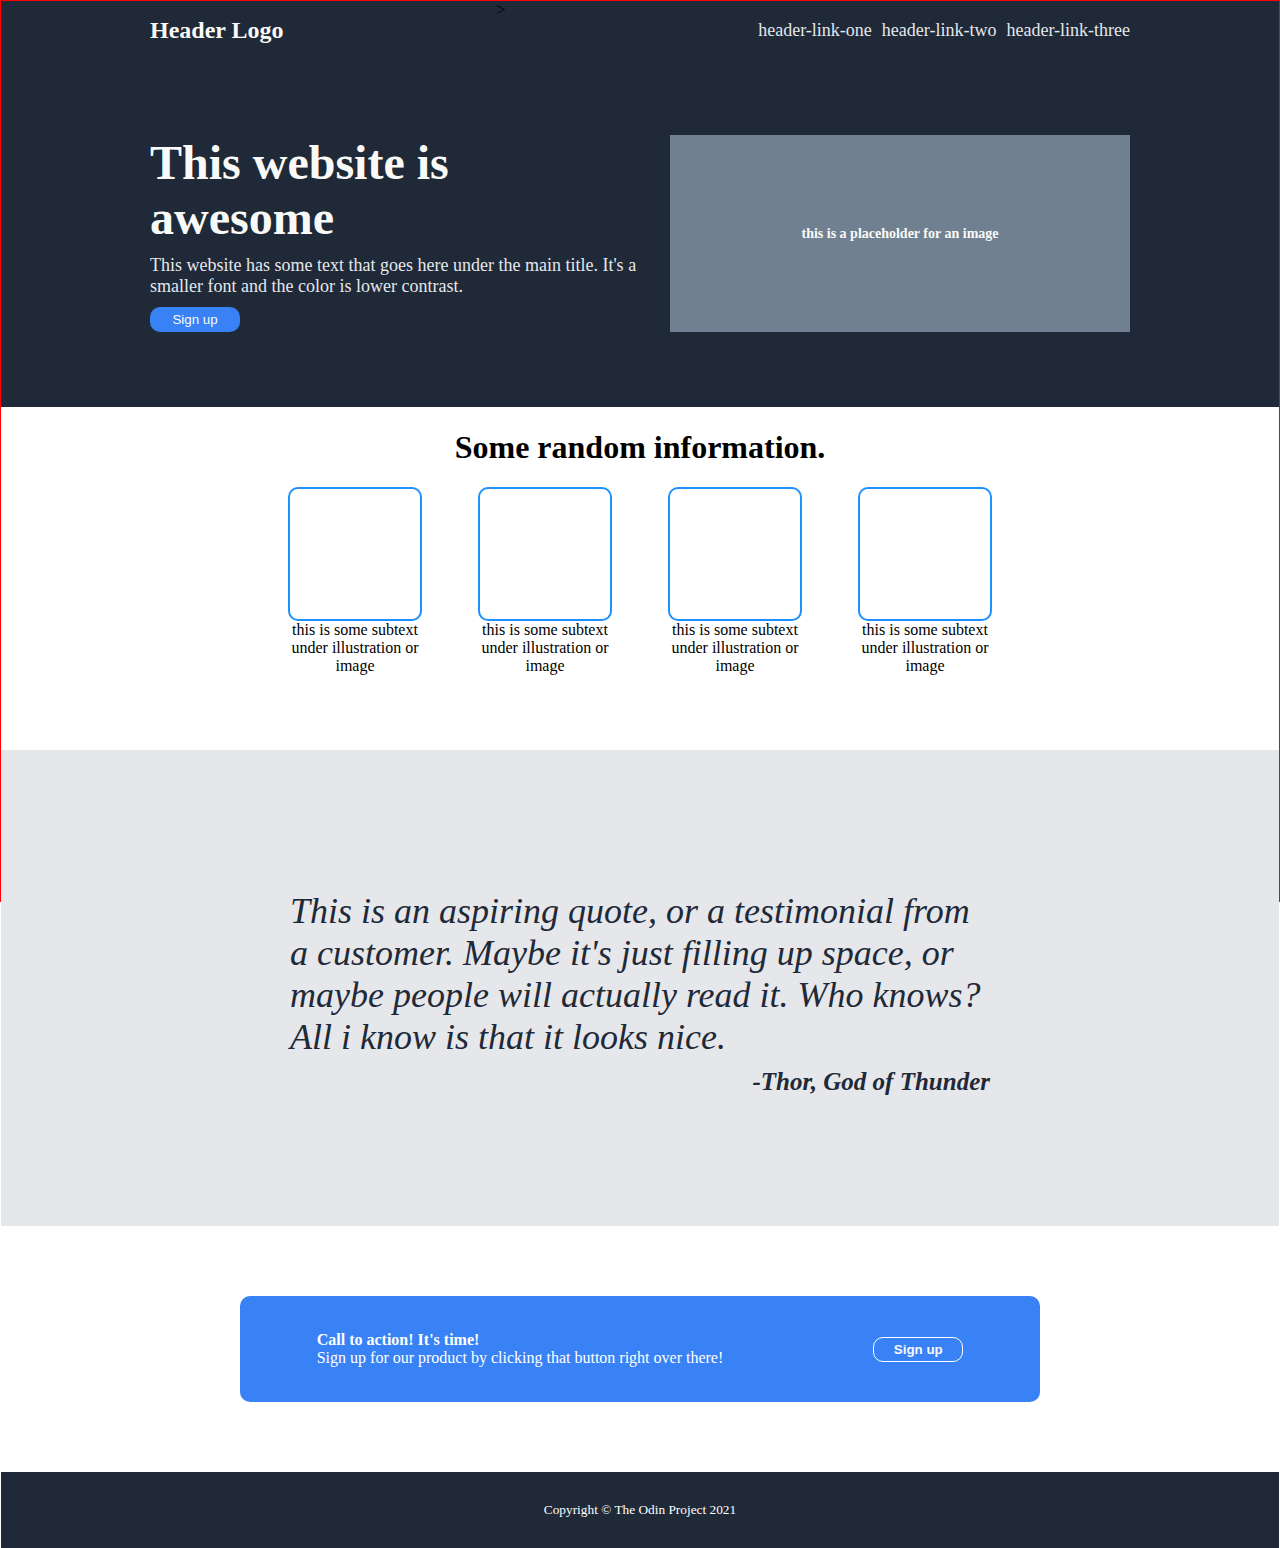
==== index.html @ fe5f59f4 "alhamdulillah after struggling over 2 days, i managed to rebuild odin landing page project from scra" ====
<!DOCTYPE html>
<html lang="en">
<head>
    <meta charset="UTF-8">
    <meta http-equiv="X-UA-Compatible" content="IE=edge">
    <meta name="viewport" content="width=device-width, initial-scale=1.0">
    <link rel="stylesheet" href="styles.css">
    <title>Project Landing Page</title>
</head>

<body>
    <div class="header-body">
        <div class="header-wrapper">
            <div class="header">
                <h1>Header Logo</h1>>
                <ul class="nav-links">
                    <li><a href="nav-link">header-link-one</a></li>
                    <li><a href="nav-link">header-link-two</a></li>
                    <li><a href="nav-link">header-link-three</a></li>
                </ul>
            </div>    

            <div class="hero-header">
                <div class="hero-text">
                    <h1>This website is awesome</h1>
                    <p1>
                        This website has some text that goes here under the 
                        main title. It's a smaller font and the color is lower contrast.
                    </p1>
                    <button>Sign up</button>
                </div>

                <div class="hero-image">
                    <h1>this is a placeholder for an image</h1>
                </div>
            </div>
        </div>
    </div>

    <div class="first-content-body">
        <div class="first-content-wrapper">
            <div class="first-content">
                <div class="first-content-title">
                    <h1> Some random information.</h1>
                </div>

                <div class="first-content-images">
                    <div class="first-image">
                        <div class="image-placeholder"></div>
                        <div class="image-text">
                            <p1>this is some subtext under illustration or image</p1>
                        </div>
                    </div>
                    <div class="second-image">
                        <div class="image-placeholder"></div>
                        <div class="image-text">
                            <p1>this is some subtext under illustration or image</p1>
                        </div>
                    </div>
                    <div class="third-image">
                        <div class="image-placeholder"></div>
                        <div class="image-text">
                            <p1>this is some subtext under illustration or image</p1>
                        </div>
                    </div>
                    <div class="fourth-image">
                        <div class="image-placeholder"></div>
                        <div class="image-text">
                            <p1>this is some subtext under illustration or image</p1>
                        </div>
                    </div>
                </div>
            </div>
        </div>
    </div>

    <div class="second-content-body">
        <div class="second-content-wrapper">
            <div class="second-content">
                <div class="quotes">
                    <blockquote class="quote-texts">
                        <p1>This is an aspiring quote, or a testimonial from a customer.
                            Maybe it's just filling up space, or maybe people will actually read it.
                            Who knows? All i know is that it looks nice.
                        </p1>
                        <h6>-Thor, God of Thunder</h6>
                    <blockquote>
                </div>
            </div>
        </div>
    </div>

    <div class="third-content-body">
        <div class="third-content-wrapper">
            <div class="third-content">
                <div class="join-us">
                    <div class="join-us-text">
                        <p1>
                            <span>Call to action! It's time!</span><br>
                            Sign up for our product by clicking that button right over there!
                        </p1>
                    </div>
                    <button>Sign up</button>
                </div>
            </div>
        </div>
    </div>
    
    <div class="footer-body">
        <div class="footer-wrapper">
            <footer class="footer">     
                <small style="color:#FFF">Copyright &copy The Odin Project 2021</small>
            </footer>
        </div>
    </div>
</body>
</html>
---- styles.css ----
body {
    display: flex;
    flex-direction: column;
    align-items: center;
    height: 100vh;
    margin: 0;
    border: 1px solid red;
}

.header-body {
    display: flex;
    justify-content: center;
    width: 100%;
    background-color: #1F2937;
}

.header-wrapper {
    display: flex;
    flex-direction: column;
    width: 980px;
}

.header {
    display: flex;
    justify-content: space-between;
}

.header > h1 {
    color: #F9FAF8;
    font-size: 24px;
}
.nav-links {
    display: flex; 
    align-items: center;
    gap: 10px;
}

.hero-header {
    display: flex;
    justify-content: space-between;
    align-items: stretch;
    padding: 75px 0;
 
    gap: 30px;
}

.hero-text {
    display: flex;
    flex-direction: column;
    flex-grow: 1;
    min-height: 100%;
    max-width: 50%;
    gap: 10px;
}

.hero-text > h1 {
    margin: 0;
    color: #F9FAF8;
    font-size: 48px;
    font-weight: bolder;
}

.hero-image {
    display: flex;
    justify-content: center;
    align-items: center;
    min-height: 100%;
    max-width: 50%;
    flex-grow: 10;
    background-color: slategray;
}

.hero-image {
    color: #F9FAF8;
    font-size: 7px;
}

.first-content-body {
    display: flex;
    justify-content: center;
    width: 100%;
    background-color: white;
}

.first-content-wrapper {
    display: flex;
    flex-direction: column;
    width: 980px;
    padding-bottom: 75px;
}

.first-content {
    display: flex;
    flex-direction: column;
    justify-content: flex-start;
    align-items: center;
    flex: 1;
}

.first-content-images {
    display: flex;
    justify-content: center;
    gap: 40px;
}


.first-image,
.second-image,
.third-image,
.fourth-image {
    display: flex;
    flex: 1;
    align-items: center;
    flex-direction: column;
    border-radius: 10px;
    width: 150px;
}

.image-placeholder {
    display: flex;
    height: 130px;
    width: 130px;
    border-radius: 10px;
    border: 2px solid dodgerblue;
}

.image-text {
    display: flex;
    text-align: center;
}

.second-content-body {
    display: flex;
    justify-content: center;
    background-color: #E5E7EB;
    width: 100%;
}

.second-content-wrapper {
    display: flex;
    width: 980px;
}
.second-content {
    display: flex;
    justify-content: center;
    flex: 1;
}

.quotes {
    display: flex;
    align-items: center;    
    flex-direction: column;
    width: 700px;
    padding-top: 140px;
}

.quote-texts {
    display: flex;
    flex-direction: column;
    font-size: 36px;
    font-weight: light;
    font-style: italic;
    color: #1F2937;
    margin: 0;
    padding: 0;
}

.quote-texts > h6 {
    text-align: end;
    margin-top: 10px;
    font-size: 25px;
}

.quote-author {
    display: flex;
    flex: 1;
    justify-content: flex-end;
}

.third-content-body {
    display: flex;
    justify-content: center;
    width: 100%;
    background-color: white;
}

.third-content-wrapper {
    display: flex;
    align-items: center;
    flex-direction: column;
    width: 980px;
    margin: 70px 50px;
}

.third-content {
    display: flex;
    flex: 1;
    justify-content: center;
    width: 800px;
    background-color: #3882F6;
    border-radius: 10px;
}

.join-us {
    display: flex;
    justify-content: center;
    align-items: center;
    margin: 35px 0;
    gap: 150px;
}

.join-us-text {
    display: flex;
}

.join-us-text > p1 {
    color: white;
}

.join-us > button {
    font-weight: bold;
    border: 1px solid white;
}

.footer-body {
    display: flex;
    justify-content: center;
    width: 100%;
    background-color: #1F2937;
}

.footer-wrapper {
    display: flex;
    flex-direction: column;
    width: 980px;
}

.footer {
    display: flex;
    justify-content: center;
    align-items: center;
    margin-top: auto;
    flex-grow: 1;
    padding: 30px 0;
}

ul {
    list-style: none;
}

a,
.hero-text > p1 {
    color: #E5E7EB;
    font-size: 18px;
    text-decoration: none;
}

button {
    color: #F9FAF8;
    background-color: #3882F6;
    border: none;
    border-radius: 10px;
    width: 90px;
    height: 25px;
}

span {
    font-weight: bolder;
}
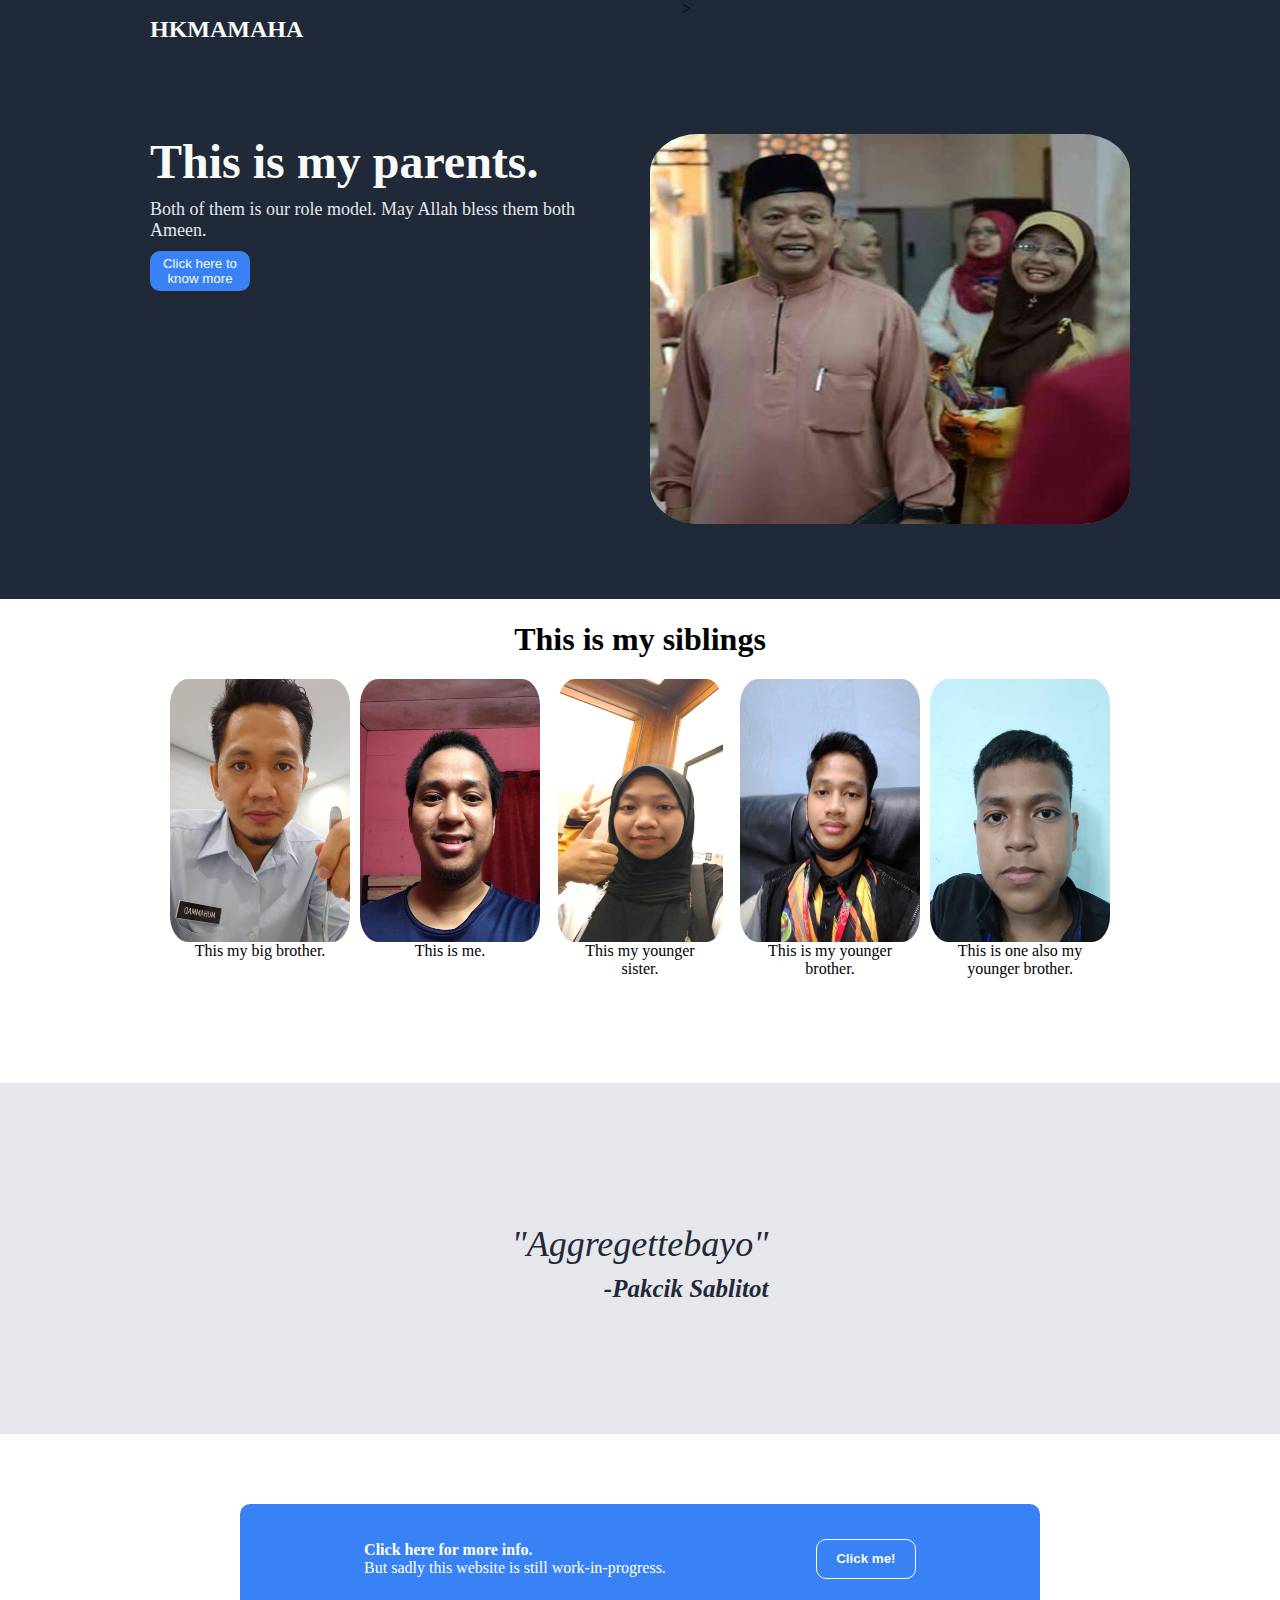
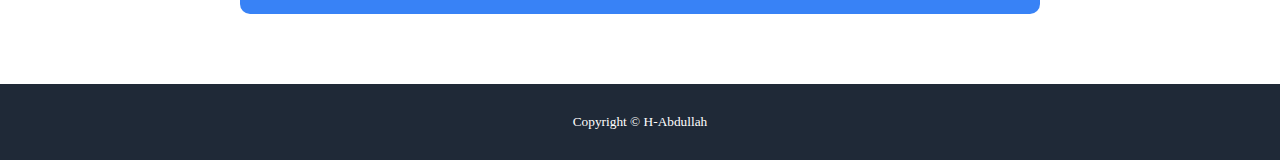
==== commit 1a304360: "update and replace images with family pictures and also edit small overall design" ====
--- a/index.html
+++ b/index.html
@@ -12,26 +12,25 @@
     <div class="header-body">
         <div class="header-wrapper">
             <div class="header">
-                <h1>Header Logo</h1>>
+                <h1>HKMAMAHA</h1>>
                 <ul class="nav-links">
-                    <li><a href="nav-link">header-link-one</a></li>
-                    <li><a href="nav-link">header-link-two</a></li>
-                    <li><a href="nav-link">header-link-three</a></li>
+                    <li><a href="nav-link"></a></li>
+                    <li><a href="nav-link"></a></li>
+                    <li><a href="nav-link"></a></li>
                 </ul>
             </div>    
 
             <div class="hero-header">
                 <div class="hero-text">
-                    <h1>This website is awesome</h1>
+                    <h1>This is my parents.</h1>
                     <p1>
-                        This website has some text that goes here under the 
-                        main title. It's a smaller font and the color is lower contrast.
+                        Both of them is our role model. May Allah bless them both Ameen.
                     </p1>
-                    <button>Sign up</button>
+                    <button>Click here to know more</button>
                 </div>
 
                 <div class="hero-image">
-                    <h1>this is a placeholder for an image</h1>
+                    <img width=480 height=390 src="./images/mama-bapa.jpeg" alt="ibubapa">
                 </div>
             </div>
         </div>
@@ -41,32 +40,38 @@
         <div class="first-content-wrapper">
             <div class="first-content">
                 <div class="first-content-title">
-                    <h1> Some random information.</h1>
+                    <h1> This is my siblings</h1>
                 </div>
 
                 <div class="first-content-images">
                     <div class="first-image">
-                        <div class="image-placeholder"></div>
+                        <img width=120% height=80% src="./images/abg-mamad.jpeg" alt="abg-mamad">
                         <div class="image-text">
-                            <p1>this is some subtext under illustration or image</p1>
+                            <p1>This my big brother.</p1>
                         </div>
                     </div>
                     <div class="second-image">
-                        <div class="image-placeholder"></div>
+                        <img width=120% height=80% src="./images/aku.jpeg" alt="abg-mamad">
                         <div class="image-text">
-                            <p1>this is some subtext under illustration or image</p1>
+                            <p1>This is me.</p1>
                         </div>
                     </div>
                     <div class="third-image">
-                        <div class="image-placeholder"></div>
+                        <img width=110% height=80% src="./images/syitah.jpeg" alt="abg-mamad">
                         <div class="image-text">
-                            <p1>this is some subtext under illustration or image</p1>
+                            <p1>This my younger sister.</p1>
                         </div>
                     </div>
                     <div class="fourth-image">
-                        <div class="image-placeholder"></div>
+                        <img width=120% height=80% src="./images/halim.jpeg" alt="abg-mamad">
                         <div class="image-text">
-                            <p1>this is some subtext under illustration or image</p1>
+                            <p1>This is my younger brother.</p1>
+                        </div>
+                    </div>
+                    <div class="fifth-image">
+                        <img width=120% height=80% src="./images/adam.jpeg" alt="abg-mamad">
+                        <div class="image-text">
+                            <p1>This is one also my younger brother.</p1>
                         </div>
                     </div>
                 </div>
@@ -79,11 +84,9 @@
             <div class="second-content">
                 <div class="quotes">
                     <blockquote class="quote-texts">
-                        <p1>This is an aspiring quote, or a testimonial from a customer.
-                            Maybe it's just filling up space, or maybe people will actually read it.
-                            Who knows? All i know is that it looks nice.
+                        <p1>"Aggregettebayo"
                         </p1>
-                        <h6>-Thor, God of Thunder</h6>
+                        <h6>-Pakcik Sablitot</h6>
                     <blockquote>
                 </div>
             </div>
@@ -96,11 +99,11 @@
                 <div class="join-us">
                     <div class="join-us-text">
                         <p1>
-                            <span>Call to action! It's time!</span><br>
-                            Sign up for our product by clicking that button right over there!
+                            <span>Click here for more info.</span><br>
+                            But sadly this website is still work-in-progress.
                         </p1>
                     </div>
-                    <button>Sign up</button>
+                    <button>Click me!</button>
                 </div>
             </div>
         </div>
@@ -109,7 +112,7 @@
     <div class="footer-body">
         <div class="footer-wrapper">
             <footer class="footer">     
-                <small style="color:#FFF">Copyright &copy The Odin Project 2021</small>
+                <small style="color:#FFF">Copyright &copy H-Abdullah</small>
             </footer>
         </div>
     </div>
--- a/styles.css
+++ b/styles.css
@@ -4,7 +4,6 @@
     align-items: center;
     height: 100vh;
     margin: 0;
-    border: 1px solid red;
 }
 
 .header-body {
@@ -40,7 +39,6 @@
     justify-content: space-between;
     align-items: stretch;
     padding: 75px 0;
- 
     gap: 30px;
 }
 
@@ -67,6 +65,8 @@
     min-height: 100%;
     max-width: 50%;
     flex-grow: 10;
+    border-radius: 10%;
+
     background-color: slategray;
 }
 
@@ -75,6 +75,10 @@
     font-size: 7px;
 }
 
+.hero-image > img {
+    border-radius: 10%;
+}
+
 .first-content-body {
     display: flex;
     justify-content: center;
@@ -103,11 +107,19 @@
     gap: 40px;
 }
 
+.first-image > img,
+.second-image > img, 
+.third-image > img, 
+.fourth-image > img, 
+.fifth-image > img {
+    border-radius: 10%;
+}
 
 .first-image,
 .second-image,
 .third-image,
-.fourth-image {
+.fourth-image,
+.fifth-image {
     display: flex;
     flex: 1;
     align-items: center;
@@ -260,8 +272,8 @@
     background-color: #3882F6;
     border: none;
     border-radius: 10px;
-    width: 90px;
-    height: 25px;
+    width: 100px;
+    height: 40px;
 }
 
 span {
